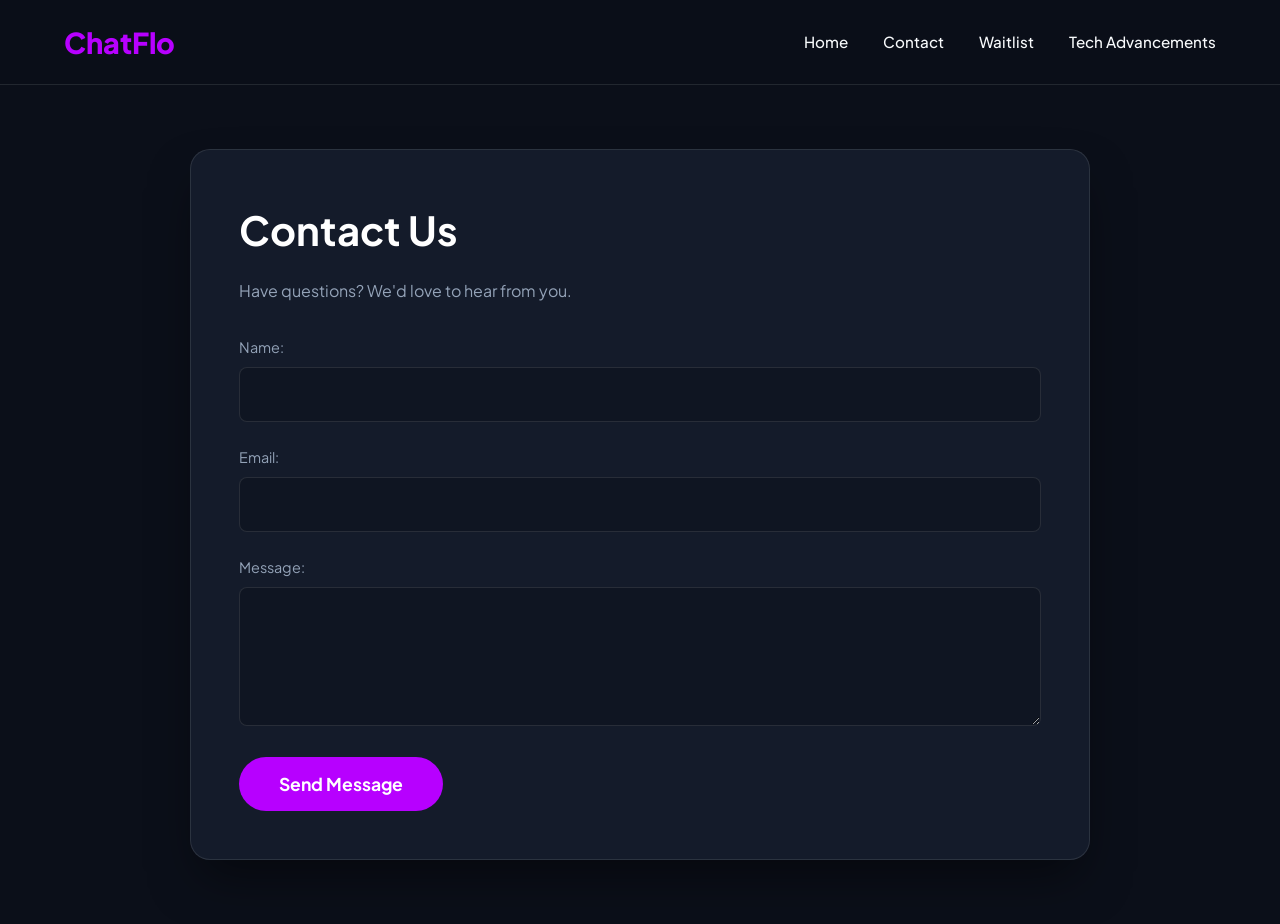
==== contact.html @ ed50878a "upload" ====
<!DOCTYPE html>
<html lang="en">
<head>
    <meta charset="UTF-8">
    <meta name="viewport" content="width=device-width, initial-scale=1.0">
    <title>ChatFlo | Contact</title>
    <link href="https://fonts.googleapis.com/css2?family=Plus+Jakarta+Sans:wght@400;500;700;800&display=swap" rel="stylesheet">
    <link rel="stylesheet" href="styles.css">
</head>
<body>
    <nav class="navbar">
        <h2>ChatFlo</h2>
        <div class="links">
            <a href="index.html">Home</a>
            <a href="contact.html">Contact</a>
            <a href="waitlist.html">Waitlist</a>
            <a href="tech.html">Tech Advancements</a>
        </div>
    </nav>

    <main class="container">
        <h2>Contact Us</h2>
        <p>Have questions? We'd love to hear from you.</p>
        <form id="contactForm" class="custom-form">
            <div class="form-group">
                <label for="name">Name:</label>
                <input type="text" id="name" required>
            </div>
            <div class="form-group">
                <label for="email">Email:</label>
                <input type="email" id="email" required>
            </div>
            <div class="form-group">
                <label for="message">Message:</label>
                <textarea id="message" rows="5" required></textarea>
            </div>
            <button type="submit" class="btn">Send Message</button>
        </form>
    </main>

    <script src="script.js"></script>
</body>
</html>
---- styles.css ----
:root {
    --bg-color: #0b0f19;
    --surface-color: rgba(25, 33, 50, 0.7);
    --primary-glow: #b700ff;;
    --secondary-glow: #8b5cf6;
    --text-main: #f8fafc;
    --text-muted: #94a3b8;
    --border-color: rgba(255, 255, 255, 0.1);
}

* {
    box-sizing: border-box;
    margin: 0;
    padding: 0;
    font-family: 'Plus Jakarta Sans', sans-serif;
}

body {
    background-color: var(--bg-color);
    color: var(--text-main);
    line-height: 1.6;
    overflow-x: hidden;
}

.navbar {
    display: flex;
    justify-content: space-between;
    align-items: center;
    padding: 1.2rem 5%;
    position: sticky;
    top: 0;
    z-index: 100;
    background: rgba(11, 15, 25, 0.7);
    backdrop-filter: blur(12px);
    -webkit-backdrop-filter: blur(12px);
    border-bottom: 1px solid var(--border-color);
}

.navbar h2 {
    font-size: 1.8rem;
    font-weight: 800;
    color: #b700ff;
}

.navbar .links a {
    color: var(--text-main);
    text-decoration: none;
    margin-left: 2rem;
    font-weight: 500;
    font-size: 0.95rem;
    transition: color 0.3s ease;
}

.navbar .links a:hover {
    color: #b700ff;;
}

.hero {
    text-align: center;
    padding: 12rem 2rem 8rem;
    display: flex;
    flex-direction: column;
    align-items: center;
    animation: fadeIn 1s ease-out forwards;
}

.hero h1 {
    font-size: 4rem;
    font-weight: 800;
    line-height: 1.1;
    margin-bottom: 1.5rem;
   color: #fff;
    max-width: 800px;
}

.hero p {
    font-size: 1.25rem;
    color: var(--text-muted);
    margin-bottom: 3rem;
    max-width: 600px;
}

.btn {
    background: #b700ff;
    color: white;
    padding: 1rem 2.5rem;
    border: none;
    border-radius: 50px;
    font-size: 1.1rem;
    font-weight: 700;
    cursor: pointer;
    text-decoration: none;
    transition: all 0.3s ease;
}

.btn:hover {
    transform: translateY(-3px);
}

.container {
    max-width: 900px;
    margin: 4rem auto;
    padding: 3rem;
    background: var(--surface-color);
    border: 1px solid var(--border-color);
    border-radius: 20px;
    backdrop-filter: blur(10px);
    box-shadow: 0 25px 50px -12px rgba(0, 0, 0, 0.5);
}

.container h2 {
    font-size: 2.5rem;
    margin-bottom: 1rem;
    color: #fff;
}

.container p {
    color: var(--text-muted);
    margin-bottom: 2rem;
}

.custom-form .form-group {
    margin-bottom: 1.5rem;
    text-align: left;
}

.custom-form label {
    display: block;
    margin-bottom: 0.5rem;
    font-size: 0.9rem;
    color: var(--text-muted);
}

.custom-form input,
.custom-form textarea {
    width: 100%;
    padding: 1rem;
    background: rgba(0, 0, 0, 0.2);
    border: 1px solid var(--border-color);
    border-radius: 8px;
    color: white;
    font-size: 1rem;
    transition: border-color 0.3s ease;
}

.custom-form input:focus,
.custom-form textarea:focus {
    outline: none;
    border-color: var(--primary-glow);
}

.mv-grid, .features-grid, .data-grid {
    display: grid;
    gap: 2rem;
    margin-top: 3rem;
}

.mv-grid { grid-template-columns: 1fr 1fr; background: transparent; padding: 0; box-shadow: none; border: none; }
.features-grid { grid-template-columns: repeat(auto-fit, minmax(250px, 1fr)); }

.mv-card, .feature-box, .tech-card {
    background: var(--surface-color);
    padding: 2.5rem;
    border-radius: 16px;
    border: 1px solid var(--border-color);
    transition: transform 0.3s ease, border-color 0.3s ease;
    text-align: left;
}

.mv-card:hover, .feature-box:hover, .tech-card:hover {
    transform: translateY(-5px);
    border-color: rgba(96, 165, 250, 0.4);
}

.mv-card h3, .feature-box h4, .tech-card h3 {
    font-size: 1.5rem;
    margin-bottom: 1rem;
    color: white;
}

.feature-box h4 {
    color: #b700ff;;
}

.tech-card h3 a {
    color: white; 
    transition: color 0.2s;
}

.tech-card h3 a:hover {
    color: #c084fc;
}

.site-footer {
    text-align: center;
    padding: 3rem;
    border-top: 1px solid var(--border-color);
    color: var(--text-muted);
    font-size: 0.9rem;
    margin-top: 5rem;
}

@keyframes fadeIn {
    from { opacity: 0; transform: translateY(20px); }
    to { opacity: 1; transform: translateY(0); }
}

@media (max-width: 768px) {
    .hero h1 { font-size: 2.5rem; }
    .navbar { flex-direction: column; gap: 1rem; }
    .navbar .links a { margin: 0 0.5rem; }
    .mv-grid { grid-template-columns: 1fr; }
}
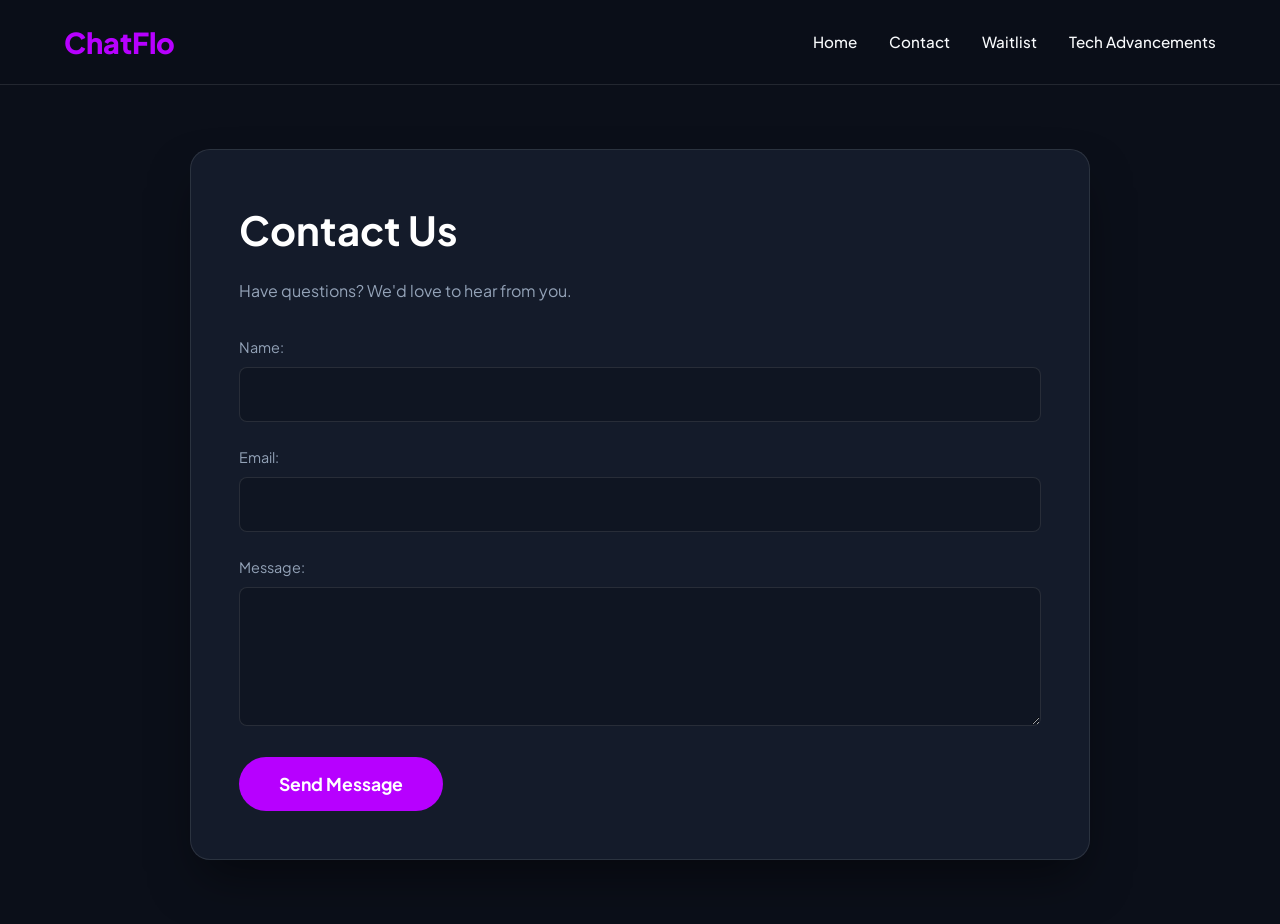
==== commit 71489802: "responsive design" ====
--- a/contact.html
+++ b/contact.html
@@ -8,9 +8,14 @@
     <link rel="stylesheet" href="styles.css">
 </head>
 <body>
-    <nav class="navbar">
+     <nav class="navbar">
         <h2>ChatFlo</h2>
-        <div class="links">
+        <div class="menu-toggle" id="mobile-menu">
+            <span class="bar"></span>
+            <span class="bar"></span>
+            <span class="bar"></span>
+        </div>
+        <div class="links" id="nav-links">
             <a href="index.html">Home</a>
             <a href="contact.html">Contact</a>
             <a href="waitlist.html">Waitlist</a>
--- a/styles.css
+++ b/styles.css
@@ -1,7 +1,7 @@
 :root {
     --bg-color: #0b0f19;
     --surface-color: rgba(25, 33, 50, 0.7);
-    --primary-glow: #b700ff;;
+    --primary-glow: #b700ff;
     --secondary-glow: #8b5cf6;
     --text-main: #f8fafc;
     --text-muted: #94a3b8;
@@ -30,7 +30,7 @@
     position: sticky;
     top: 0;
     z-index: 100;
-    background: rgba(11, 15, 25, 0.7);
+    background: rgba(11, 15, 25, 0.85);
     backdrop-filter: blur(12px);
     -webkit-backdrop-filter: blur(12px);
     border-bottom: 1px solid var(--border-color);
@@ -39,7 +39,13 @@
 .navbar h2 {
     font-size: 1.8rem;
     font-weight: 800;
-    color: #b700ff;
+    color: var(--primary-glow);
+    z-index: 101;
+}
+
+.navbar .links {
+    display: flex;
+    align-items: center;
 }
 
 .navbar .links a {
@@ -52,8 +58,25 @@
 }
 
 .navbar .links a:hover {
-    color: #b700ff;;
-}
+    color: var(--primary-glow);
+}
+
+.menu-toggle {
+    display: none;
+    flex-direction: column;
+    cursor: pointer;
+    z-index: 101;
+}
+
+.menu-toggle .bar {
+    width: 25px;
+    height: 3px;
+    background-color: var(--text-main);
+    margin: 4px 0;
+    transition: all 0.3s ease;
+    border-radius: 3px;
+}
+
 
 .hero {
     text-align: center;
@@ -69,7 +92,7 @@
     font-weight: 800;
     line-height: 1.1;
     margin-bottom: 1.5rem;
-   color: #fff;
+    color: #fff;
     max-width: 800px;
 }
 
@@ -81,7 +104,7 @@
 }
 
 .btn {
-    background: #b700ff;
+    background: var(--primary-glow);
     color: white;
     padding: 1rem 2.5rem;
     border: none;
@@ -90,11 +113,13 @@
     font-weight: 700;
     cursor: pointer;
     text-decoration: none;
+    display: inline-block;
     transition: all 0.3s ease;
 }
 
 .btn:hover {
     transform: translateY(-3px);
+    box-shadow: 0 10px 20px -10px var(--primary-glow);
 }
 
 .container {
@@ -125,7 +150,9 @@
 }
 
 .custom-form label {
-    display: block;
+    display: flex;
+    align-items: center;
+    justify-content: space-between;
     margin-bottom: 0.5rem;
     font-size: 0.9rem;
     color: var(--text-muted);
@@ -155,8 +182,17 @@
     margin-top: 3rem;
 }
 
-.mv-grid { grid-template-columns: 1fr 1fr; background: transparent; padding: 0; box-shadow: none; border: none; }
-.features-grid { grid-template-columns: repeat(auto-fit, minmax(250px, 1fr)); }
+.mv-grid { 
+    grid-template-columns: 1fr 1fr; 
+    background: transparent; 
+    padding: 0; 
+    box-shadow: none; 
+    border: none; 
+}
+
+.features-grid { 
+    grid-template-columns: repeat(auto-fit, minmax(250px, 1fr)); 
+}
 
 .mv-card, .feature-box, .tech-card {
     background: var(--surface-color);
@@ -169,7 +205,7 @@
 
 .mv-card:hover, .feature-box:hover, .tech-card:hover {
     transform: translateY(-5px);
-    border-color: rgba(96, 165, 250, 0.4);
+    border-color: rgba(183, 0, 255, 0.4);
 }
 
 .mv-card h3, .feature-box h4, .tech-card h3 {
@@ -179,7 +215,7 @@
 }
 
 .feature-box h4 {
-    color: #b700ff;;
+    color: var(--primary-glow);
 }
 
 .tech-card h3 a {
@@ -205,9 +241,69 @@
     to { opacity: 1; transform: translateY(0); }
 }
 
+
+@media (max-width: 1024px) {
+    .hero { padding: 10rem 2rem 6rem; }
+    .hero h1 { font-size: 3.5rem; }
+    .container { margin: 3rem 2rem; }
+}
+
 @media (max-width: 768px) {
+    .menu-toggle {
+        display: flex; 
+    }
+
+    .navbar .links {
+        position: fixed;
+        top: 0;
+        left: 0;
+        width: 100%;
+        height: 100vh;
+        background-color: var(--bg-color);
+        flex-direction: column;
+        justify-content: center;
+        align-items: center;
+        transform: translateY(-100%); 
+        opacity: 0;
+        transition: transform 0.4s ease, opacity 0.4s ease;
+        z-index: 100;
+    }
+
+    .navbar .links.active {
+        transform: translateY(0);
+        opacity: 1;
+    }
+
+    .navbar .links a {
+        margin: 1.5rem 0;
+        font-size: 1.5rem;
+    }
+
+    .menu-toggle.is-active .bar:nth-child(1) {
+        transform: translateY(11px) rotate(45deg);
+        background-color: var(--primary-glow);
+    }
+    .menu-toggle.is-active .bar:nth-child(2) {
+        opacity: 0;
+    }
+    .menu-toggle.is-active .bar:nth-child(3) {
+        transform: translateY(-11px) rotate(-45deg);
+        background-color: var(--primary-glow);
+    }
+    
+    .hero { padding: 8rem 1.5rem 5rem; }
     .hero h1 { font-size: 2.5rem; }
-    .navbar { flex-direction: column; gap: 1rem; }
-    .navbar .links a { margin: 0 0.5rem; }
+    .hero p { font-size: 1.1rem; margin-bottom: 2.5rem; }
+    
+    .container { margin: 2rem 1rem; padding: 2rem 1.5rem; }
+    .container h2 { font-size: 2rem; }
+    
     .mv-grid { grid-template-columns: 1fr; }
+    .mv-card, .feature-box, .tech-card { padding: 1.8rem; }
+}
+
+@media (max-width: 480px) {
+    .hero h1 { font-size: 2rem; }
+    .btn { width: 100%; text-align: center; }
+    .container h2 { font-size: 1.75rem; }
 }
